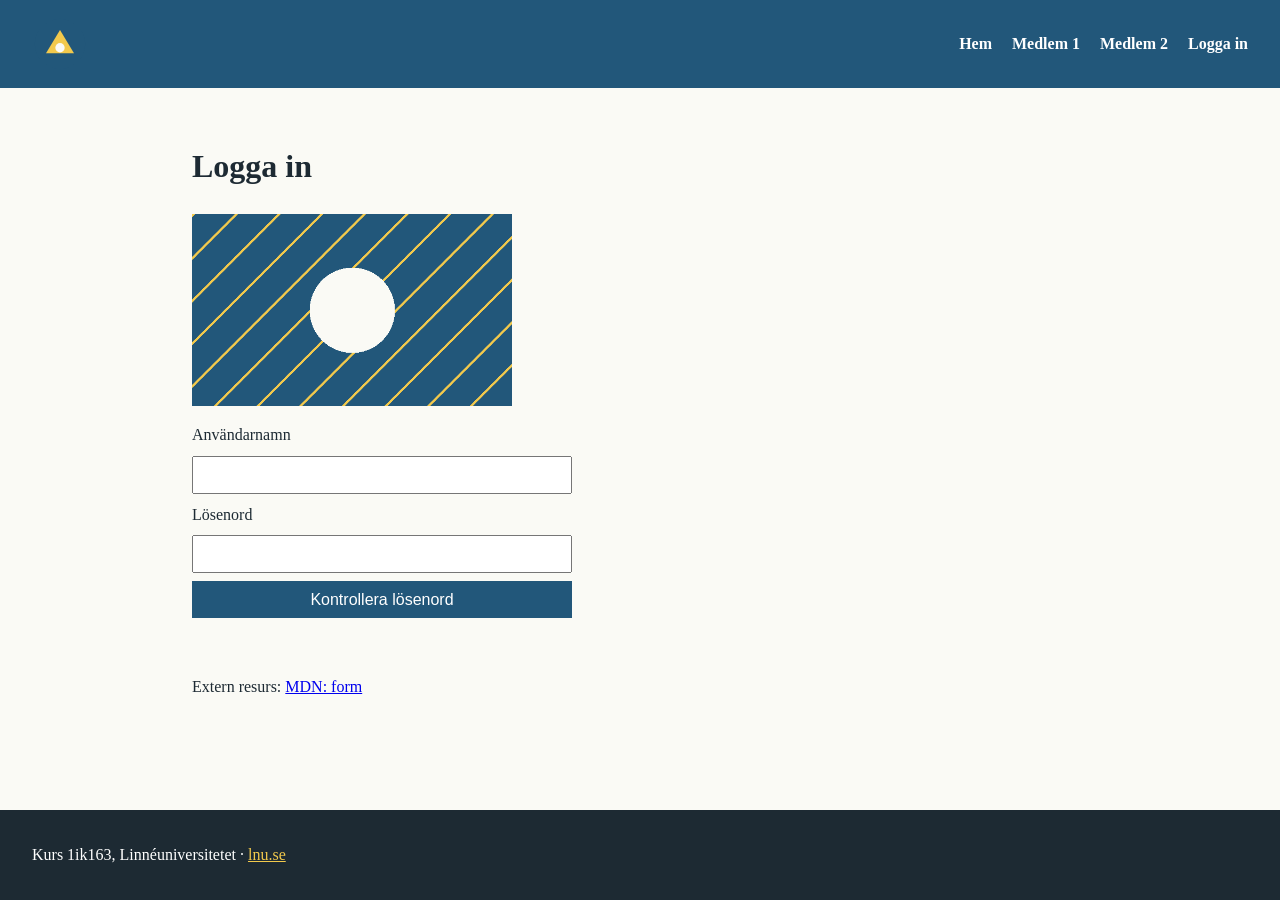
==== efternamn1_efternamn2_assigs/login.html @ d9106d4e "första" ====
<!DOCTYPE html>
<html lang="sv">
<head>
  <meta charset="UTF-8">
  <meta name="viewport" content="width=device-width, initial-scale=1">
  <title>Logga in – Vår grupp</title>
  <link rel="stylesheet" href="css/style.css">
</head>
<body>
  <header class="site-header">
    <img src="img/logo.svg" alt="Gruppens logotyp (SVG)" class="logo">
    <nav>
      <a href="index.html">Hem</a>
      <a href="person1.html">Medlem 1</a>
      <a href="person2.html">Medlem 2</a>
      <a href="login.html">Logga in</a>
    </nav>
  </header>
  <main class="content">
    <h1>Logga in</h1>
    <img src="img/photo.png" alt="Dekorativ bild (PNG)" class="portrait">
    <form id="loginForm" class="login" novalidate>
      <label for="username">Användarnamn</label>
      <input type="text" id="username" name="username" autocomplete="username" required>
      <label for="password">Lösenord</label>
      <input type="password" id="password" name="password" autocomplete="current-password" required>
      <button type="submit">Kontrollera lösenord</button>
      <p id="message" role="status" aria-live="polite"></p>
    </form>
    <p>Extern resurs: <a href="https://developer.mozilla.org/en-US/docs/Web/HTML/Element/form" target="_blank" rel="noopener">MDN: form</a></p>
  </main>
  <footer class="site-footer">
    <p>Kurs 1ik163, Linnéuniversitetet · <a href="https://lnu.se" target="_blank" rel="noopener">lnu.se</a></p>
  </footer>
  <script src="js/login.js"></script>
</body>
</html>
---- efternamn1_efternamn2_assigs/css/style.css ----
:root{--blue:#22577a;--gold:#f2c94c;--bg:#fafaf5;--text:#1d2a33;}
*{box-sizing:border-box}
body{margin:0;font-family:Georgia,serif;line-height:1.6;color:var(--text);background:var(--bg);display:flex;flex-direction:column;min-height:100vh}
.site-header{display:flex;align-items:center;justify-content:space-between;flex-wrap:wrap;gap:1rem;padding:1rem 2rem;background:var(--blue)}
.logo{width:56px;height:56px}
nav{display:flex;gap:1.25rem;flex-wrap:wrap}
nav a{color:#fff;text-decoration:none;font-weight:bold}
nav a:hover,nav a:focus{color:var(--gold);text-decoration:underline}
.content{flex:1;width:100%;max-width:960px;margin:0 auto;padding:2rem}
.hero{padding:2rem 0}
.cards{display:grid;grid-template-columns:repeat(auto-fit,minmax(260px,1fr));gap:1.5rem}
.cards article{padding:1rem;border:2px solid var(--blue)}
img{max-width:100%;height:auto}
.portrait{max-width:320px;display:block;margin:1rem 0}
.table-wrap{overflow-x:auto}
table{border-collapse:collapse;width:100%}
th,td{border:1px solid var(--blue);padding:.5rem .75rem;text-align:left}
th{background:var(--blue);color:#fff}
.login{display:grid;gap:.5rem;max-width:380px}
.login input{padding:.5rem;font-size:1rem}
.login button{padding:.6rem;font-size:1rem;background:var(--blue);color:#fff;border:0;cursor:pointer}
.login button:focus,.login input:focus,a:focus{outline:3px solid var(--gold)}
#message.ok{color:#1b7f3b}
#message.error{color:#b3261e}
.site-footer{padding:1rem 2rem;background:var(--text);color:#fff}
.site-footer a{color:var(--gold)}
@media (max-width:600px){
  .site-header{flex-direction:column;align-items:flex-start;padding:1rem}
  .content{padding:1rem}
}
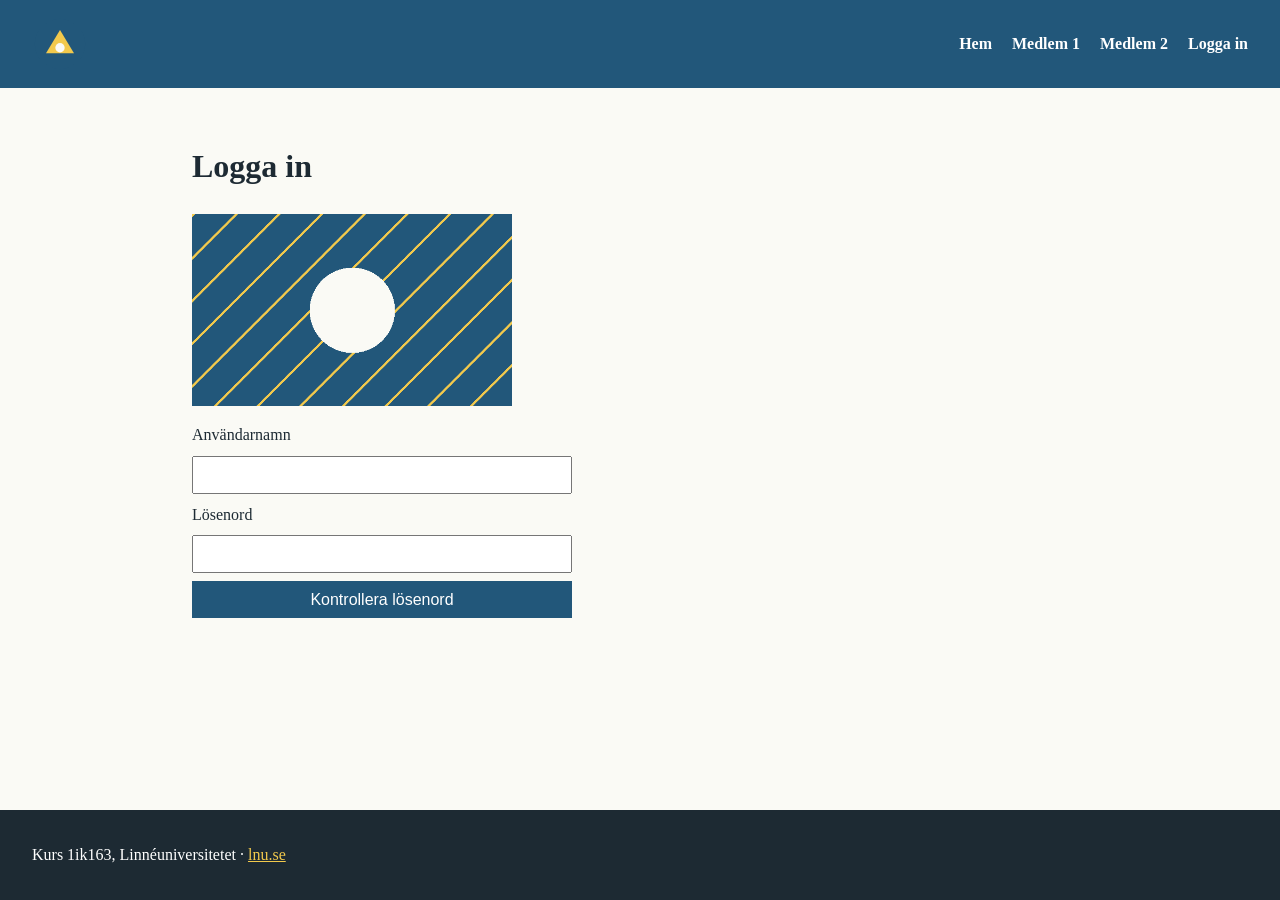
==== commit e1688fa4: "Tog bort länkar" ====
--- a/efternamn1_efternamn2_assigs/login.html
+++ b/efternamn1_efternamn2_assigs/login.html
@@ -27,7 +27,6 @@
       <button type="submit">Kontrollera lösenord</button>
       <p id="message" role="status" aria-live="polite"></p>
     </form>
-    <p>Extern resurs: <a href="https://developer.mozilla.org/en-US/docs/Web/HTML/Element/form" target="_blank" rel="noopener">MDN: form</a></p>
   </main>
   <footer class="site-footer">
     <p>Kurs 1ik163, Linnéuniversitetet · <a href="https://lnu.se" target="_blank" rel="noopener">lnu.se</a></p>
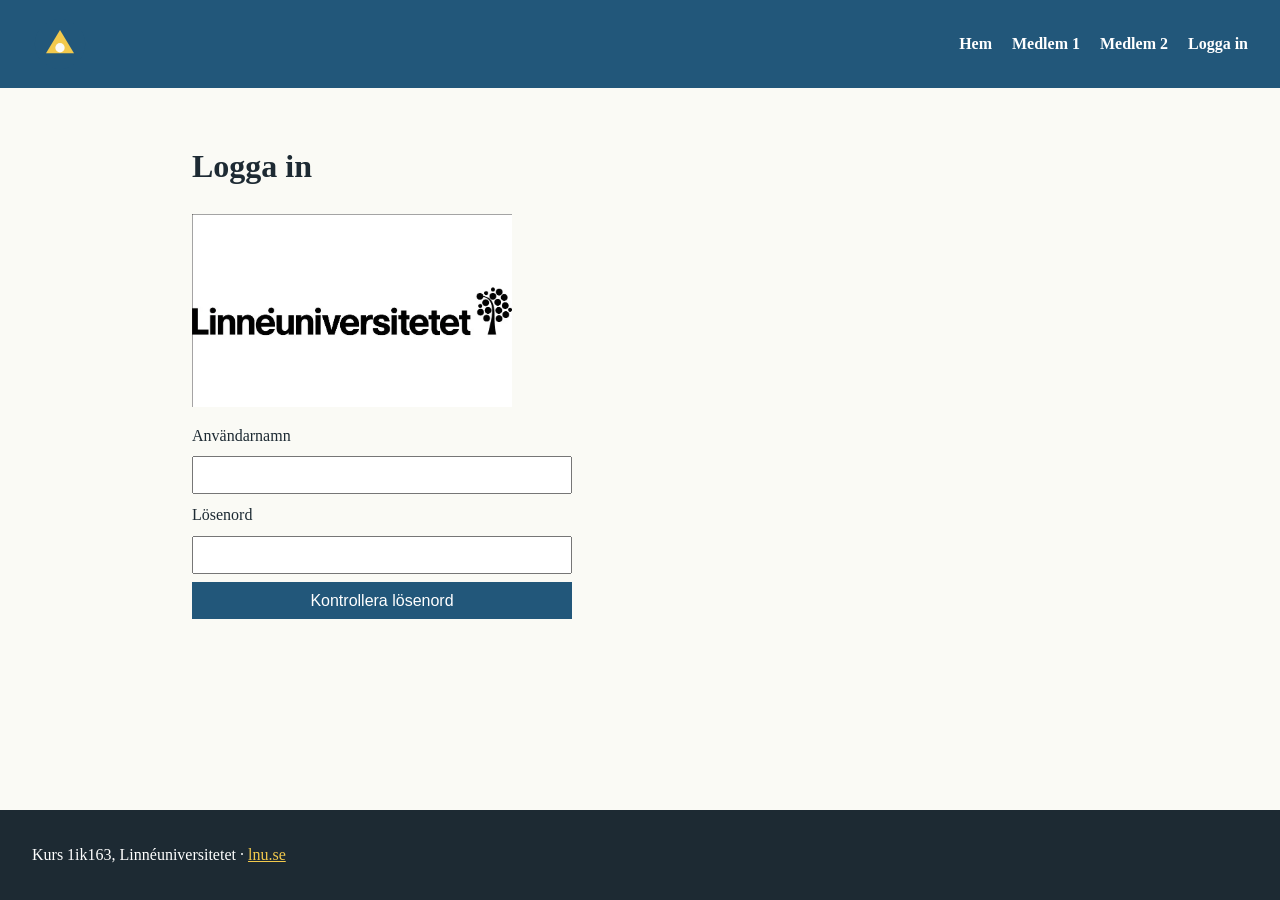
==== commit 971aa640: "homepage bild" ====
--- a/efternamn1_efternamn2_assigs/login.html
+++ b/efternamn1_efternamn2_assigs/login.html
@@ -8,7 +8,7 @@
 </head>
 <body>
   <header class="site-header">
-    <img src="img/logo.svg" alt="Gruppens logotyp (SVG)" class="logo">
+    <img src="img/logo.svg" alt="Blå cirkulär logotyp med en gul triangel och en vit cirkel i mitten" class="logo">
     <nav>
       <a href="index.html">Hem</a>
       <a href="person1.html">Medlem 1</a>
@@ -18,7 +18,7 @@
   </header>
   <main class="content">
     <h1>Logga in</h1>
-    <img src="img/photo.png" alt="Dekorativ bild (PNG)" class="portrait">
+    <img src="img/homepage.png" alt="Dekorativ bild (PNG)" class="portrait">
     <form id="loginForm" class="login" novalidate>
       <label for="username">Användarnamn</label>
       <input type="text" id="username" name="username" autocomplete="username" required>
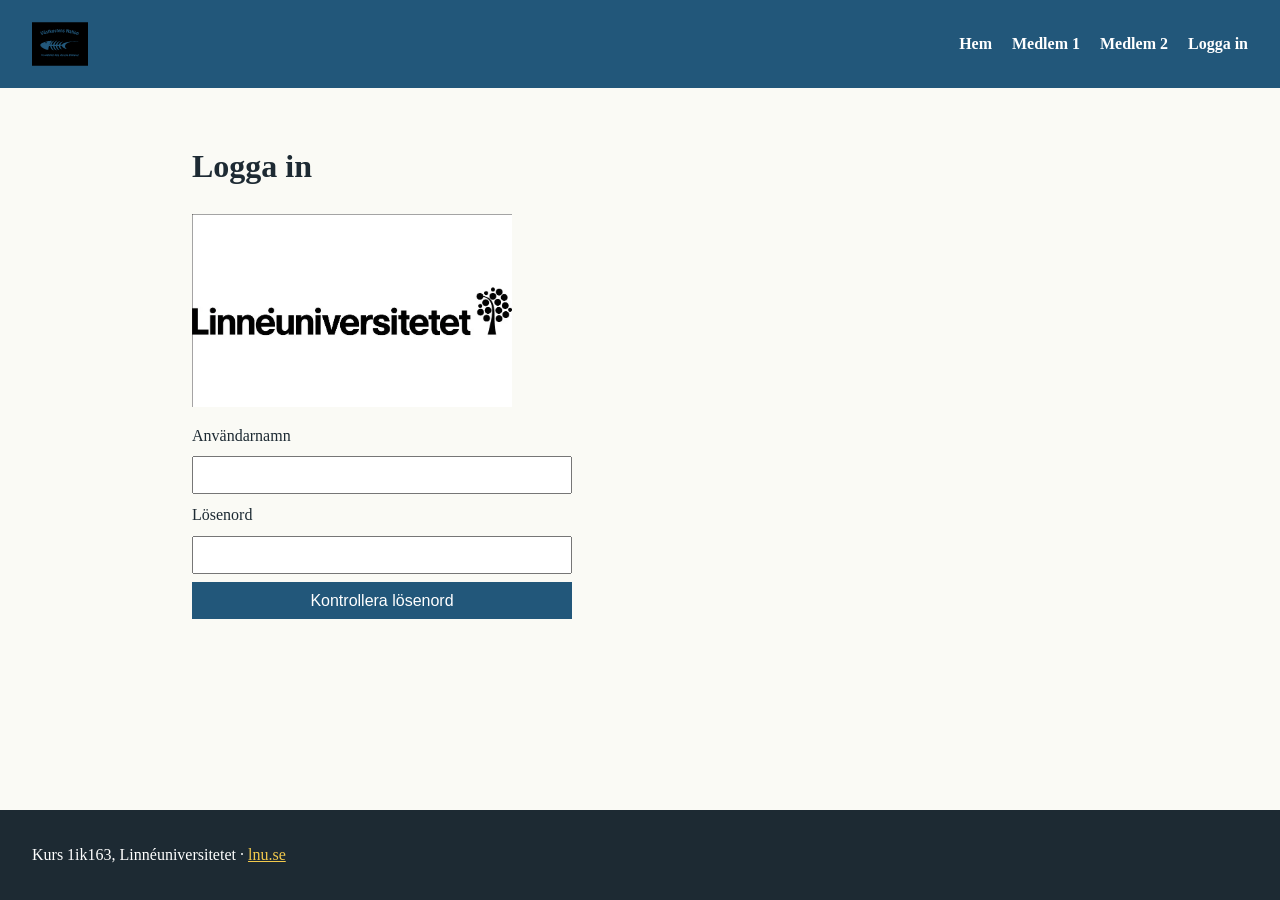
==== commit ec7aa8cf: "2" ====
--- a/efternamn1_efternamn2_assigs/login.html
+++ b/efternamn1_efternamn2_assigs/login.html
@@ -8,7 +8,7 @@
 </head>
 <body>
   <header class="site-header">
-    <img src="img/logo.svg" alt="Blå cirkulär logotyp med en gul triangel och en vit cirkel i mitten" class="logo">
+    <img src="img/images.svg" alt="Blå cirkulär logotyp med en gul triangel och en vit cirkel i mitten" class="logo">
     <nav>
       <a href="index.html">Hem</a>
       <a href="person1.html">Medlem 1</a>
